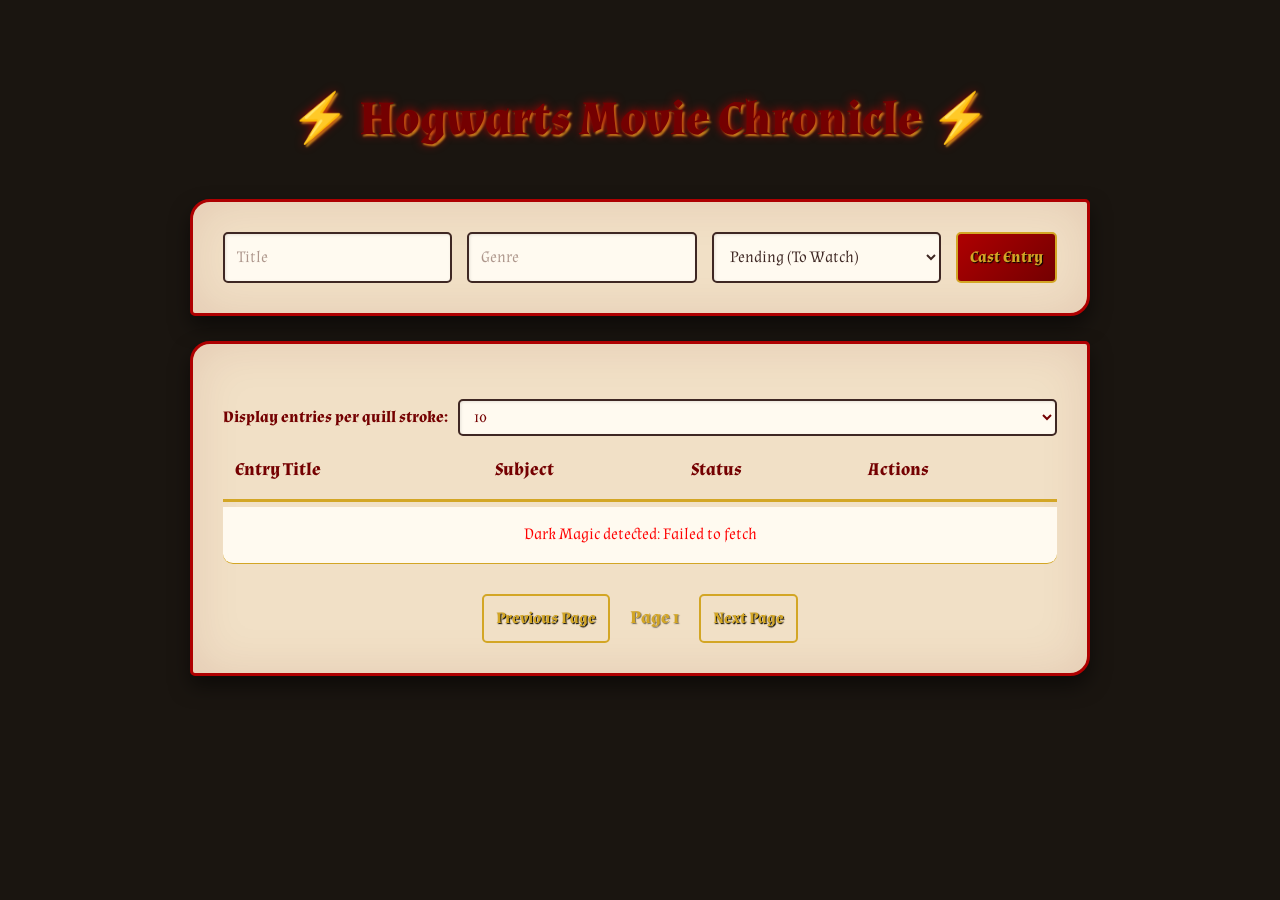
==== src/main/resources/static/index.html @ c30c52f1 "added basic frontend" ====
<!DOCTYPE html>
<html lang="en">
<head>
    <meta charset="UTF-8">
    <meta name="viewport" content="width=device-width, initial-scale=1.0">
    <title>Hogwarts Movie Chronicle</title>
    <link rel="stylesheet" href="css/style.css">
    <link rel="preconnect" href="https://fonts.googleapis.com">
    <link rel="preconnect" href="https://fonts.gstatic.com" crossorigin>
    <link href="https://fonts.googleapis.com/css2?family=Almendra:wght@400;700&display=swap" rel="stylesheet">
</head>
<body>
<div class="container">
    <h1>⚡ Hogwarts Movie Chronicle ⚡</h1>

    <div class="card form-section">
        <form id="movieForm">
            <input type="hidden" id="movieId">
            <input type="text" id="title" placeholder="Title" required>
            <input type="text" id="genre" placeholder="Genre" required>
            <select id="status">
                <option value="TO_WATCH">Pending (To Watch)</option>
                <option value="WATCHING">Currently Reviewing</option>
                <option value="WATCHED">Completed</option>
            </select>
            <button type="submit" id="submitBtn">Cast Entry</button>
        </form>
    </div>

    <div class="card table-section">
        <div class="pagination-controls">
            <label for="pageSize">Display entries per quill stroke:</label>
            <select id="pageSize" onchange="changeSize()">
                <option value="5">5</option>
                <option value="10" selected>10</option>
                <option value="20">20</option>
            </select>
        </div>
        <table>
            <thead>
            <tr>
                <th>Entry Title</th>
                <th>Subject</th>
                <th>Status</th>
                <th>Actions</th>
            </tr>
            </thead>
            <tbody id="movieTableBody">
            </tbody>
        </table>

        <div class="pagination-buttons">
            <button id="prevBtn" onclick="changePage(-1)">Previous Page</button>
            <span id="pageInfo">Page 1</span>
            <button id="nextBtn" onclick="changePage(1)">Next Page</button>
        </div>
    </div>
</div>
<script src="js/script.js"></script>
</body>
</html>
---- src/main/resources/static/css/style.css ----
/* --- Global Styles --- */
body {
    /* Font that looks vintage and magical */
    font-family: 'Almendra', serif;
    /* Dark background, like Hogwarts at night or a dungeon */
    background-color: #1a1510;
    /* Basic font color is parchment-like */
    color: #f1e0c6;
    margin: 0;
    display: flex;
    justify-content: center;
    line-height: 1.6;
}

.container {
    width: 90%;
    max-width: 900px;
    margin-top: 50px;
}

/* Main Title - Gryffindor Red with a subtle magical glow */
h1 {
    text-align: center;
    color: #740001; /* Deep Red */
    font-size: 3em;
    text-shadow: 0 0 10px #ae0001, 2px 2px 2px #d3a625; /* Red glow and small gold shadow */
    margin-bottom: 40px;
}

/* --- Cards (Form & Table Container) --- */
.card {
    /* Use a light color to simulate parchment */
    background-color: #f1e0c6;
    /* Optional: If you want a textured parchment look, add a seamless image
       parchment.jpg into your css/ folder and uncomment the next line: */
    /* background-image: url('parchment.jpg'); */

    color: #3e2723; /* Dark brown text for parchment */
    padding: 30px;
    border-radius: 20px 5px 20px 5px; /* Irregular rustic corners */
    margin-bottom: 25px;

    /* Look of a heavy parchment scroll on a table */
    box-shadow: 0 10px 20px rgba(0,0,0,0.5), inset 0 0 50px rgba(116, 0, 1, 0.1);
    border: 3px solid #ae0001; /* Crimson border */
}

/* Specific styling for form and table cards */
.form-section { border-bottom-left-radius: 5px; }
.table-section { border-top-right-radius: 5px; }


/* --- Form Elements --- */
form { display: flex; gap: 15px; flex-wrap: wrap; }

input, select, button {
    padding: 12px;
    border-radius: 5px;
    border: 2px solid #3e2723; /* Dark brown border */
    font-family: 'Almendra', serif;
    font-size: 1em;
}

input, select {
    background-color: #fffaf0; /* Slightly lighter parchment */
    color: #3e2723;
    flex: 1;
    min-width: 180px;
    box-shadow: inset 1px 1px 3px rgba(0,0,0,0.1);
}

input:focus, select:focus {
    outline: none;
    border-color: #d3a625; /* Gold glow on focus */
    box-shadow: 0 0 10px rgba(211, 166, 37, 0.5);
}

/* Placeholder text color */
input::placeholder { color: #8d6e63; opacity: 0.7; }

/* The Main "Cast Entry" Button - Gryffindor/Golden Snitch Style */
button {
    background: linear-gradient(135deg, #ae0001 0%, #740001 100%); /* Crimson Gradient */
    color: #d3a625; /* Gold Text */
    border: 2px solid #d3a625;
    font-weight: bold;
    cursor: pointer;
    transition: all 0.3s ease;
    text-shadow: 1px 1px 1px #000;
}

button:hover {
    background: linear-gradient(135deg, #740001 0%, #ae0001 100%); /* Reverse Gradient */
    box-shadow: 0 0 15px #d3a625; /* Golden glow on hover */
    transform: translateY(-2px); /* Slight hover lift */
}


/* --- Table Styles --- */
table {
    width: 100%;
    border-collapse: separate; /* Allow spacing for rustic feel */
    border-spacing: 0 5px; /* Rustic spacing between rows */
}

th {
    color: #740001;
    font-weight: bold;
    font-size: 1.1em;
    text-align: left;
    padding: 15px 12px;
    border-bottom: 3px solid #d3a625; /* Thick gold line */
}

td {
    padding: 15px 12px;
    background-color: #fffaf0; /* Clean white-parchment background for readability */
    color: #3e2723;
    border-bottom: 1px solid #d3a625;
}

/* Specific styling for the rustic row feel */
tr:nth-child(even) td { background-color: #f7f1e6; } /* Alternating row color */
tr:last-child td:first-child { border-bottom-left-radius: 10px; }
tr:last-child td:last-child { border-bottom-right-radius: 10px; }

/* The Status Tag - Gold snitch pill */
.status-tag {
    display: inline-block;
    padding: 5px 10px;
    background-color: #d3a625; /* Gold background */
    color: #740001; /* Deep red text */
    font-weight: bold;
    border-radius: 20px;
    font-size: 0.8em;
    border: 1px solid #740001;
}

/* Action Buttons (Edit/Delete) */
.btn-edit {
    background: linear-gradient(135deg, #4caf50, #2e7d32); /* Wizarding Green */
    color: white;
    margin-right: 5px;
    border: none;
}
.btn-edit:hover { box-shadow: 0 0 10px #4caf50; border: none; }

.btn-delete {
    background: linear-gradient(135deg, #f44336, #c62828); /* Red/Flame */
    color: white;
    border: none;
}
.btn-delete:hover { box-shadow: 0 0 10px #f44336; border: none; }


/* --- Pagination Styles --- */
.pagination-controls, .pagination-buttons {
    display: flex;
    justify-content: space-between;
    align-items: center;
    margin-top: 25px;
    color: #740001;
    font-weight: bold;
}

.pagination-controls select {
    padding: 5px 10px;
    margin-left: 10px;
    background-color: #fffaf0;
    color: #740001;
}

.pagination-buttons {
    justify-content: center;
    gap: 20px;
}

/* Pagination Buttons - "Gilded" style */
.pagination-buttons button {
    background: none;
    background-color: #f1e0c6; /* Match parchment */
    color: #d3a625; /* Gold text */
    border: 2px solid #d3a625;
}
.pagination-buttons button:hover {
    background-color: #d3a625; /* Flip colors on hover */
    color: #740001;
    box-shadow: 0 0 10px #d3a625;
}

.pagination-buttons button:disabled {
    background-color: #fffaf0;
    color: #8d6e63;
    border-color: #8d6e63;
    cursor: not-allowed;
    opacity: 0.5;
    box-shadow: none;
}

#pageInfo {
    font-size: 1.1em;
    color: #d3a625;
    text-shadow: 1px 1px 1px rgba(0,0,0,0.5);
}
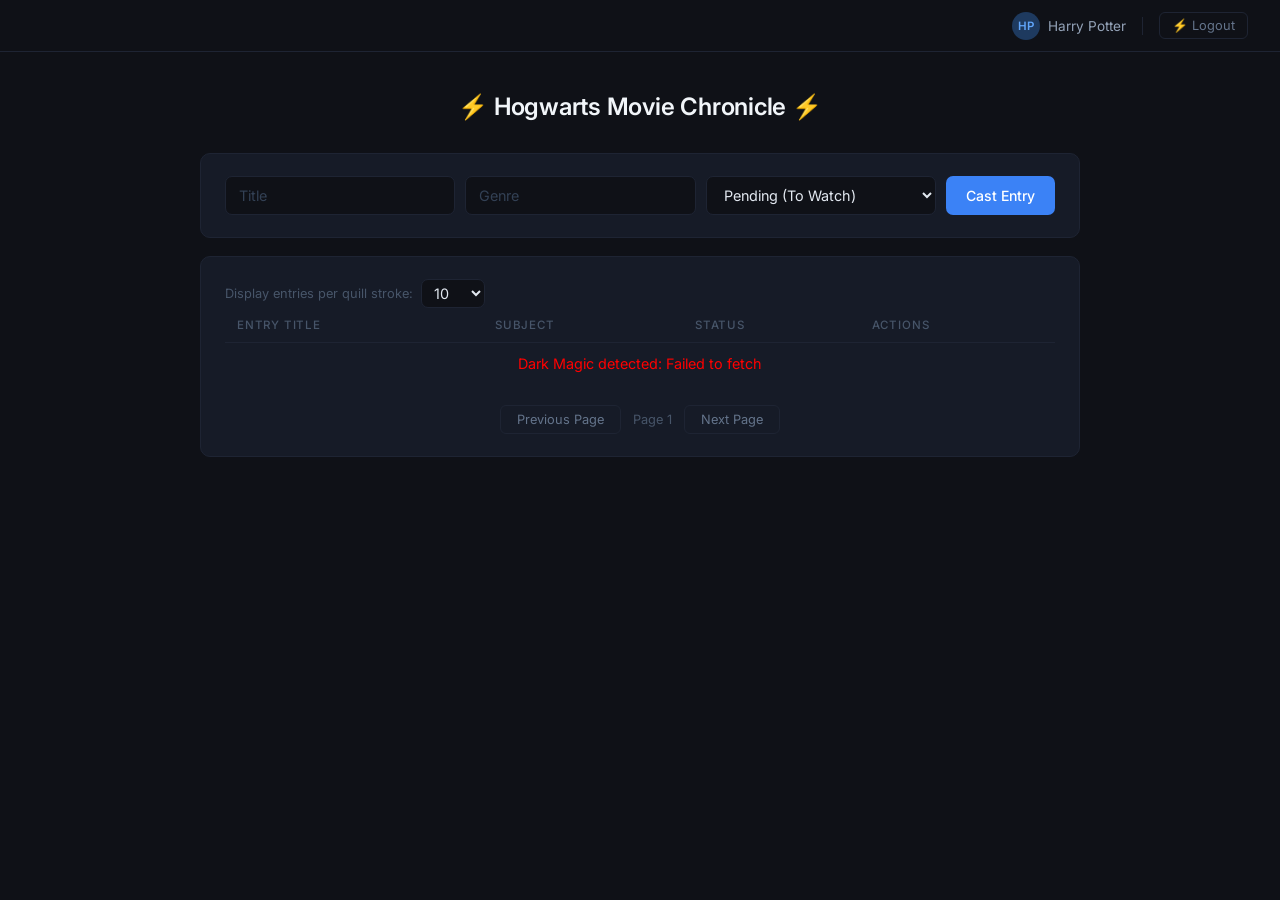
==== commit 76be1f4e: "user table created and mapped with movies" ====
--- a/src/main/resources/static/index.html
+++ b/src/main/resources/static/index.html
@@ -7,9 +7,21 @@
     <link rel="stylesheet" href="css/style.css">
     <link rel="preconnect" href="https://fonts.googleapis.com">
     <link rel="preconnect" href="https://fonts.gstatic.com" crossorigin>
+    <link href="https://fonts.googleapis.com/css2?family=Inter:wght@400;500;600&display=swap" rel="stylesheet">
     <link href="https://fonts.googleapis.com/css2?family=Almendra:wght@400;700&display=swap" rel="stylesheet">
 </head>
 <body>
+
+<!-- ✦ NAVBAR ✦ -->
+<nav class="navbar">
+    <div class="user-info">
+        <div class="avatar" id="userAvatar">HP</div>
+        <span id="usernameDisplay">Harry Potter</span>
+    </div>
+    <div class="nav-divider"></div>
+    <button class="logout-btn" onclick="handleLogout()">⚡ Logout</button>
+</nav>
+
 <div class="container">
     <h1>⚡ Hogwarts Movie Chronicle ⚡</h1>
 
--- a/src/main/resources/static/css/style.css
+++ b/src/main/resources/static/css/style.css
@@ -1,204 +1,114 @@
-/* --- Global Styles --- */
+*,*::before,*::after { box-sizing:border-box; margin:0; padding:0; }
+
 body {
-    /* Font that looks vintage and magical */
-    font-family: 'Almendra', serif;
-    /* Dark background, like Hogwarts at night or a dungeon */
-    background-color: #1a1510;
-    /* Basic font color is parchment-like */
-    color: #f1e0c6;
-    margin: 0;
-    display: flex;
-    justify-content: center;
-    line-height: 1.6;
+  font-family: 'Inter', sans-serif;
+  background: #0f1117;
+  color: #e2e8f0;
+  min-height: 100vh;
+  font-size: 15px;
 }
 
-.container {
-    width: 90%;
-    max-width: 900px;
-    margin-top: 50px;
+/* NAVBAR */
+.navbar {
+  display: flex; align-items: center; justify-content: flex-end;
+  gap: 16px; padding: 0 32px; height: 52px;
+  background: #0f1117; border-bottom: 1px solid #1e2433;
+  position: sticky; top: 0; z-index: 100;
+}
+.user-info { display: flex; align-items: center; gap: 8px; color: #94a3b8; font-size: 0.85rem; }
+.avatar {
+  width: 28px; height: 28px; border-radius: 50%;
+  background: #1e3a5f; color: #60a5fa;
+  display: flex; align-items: center; justify-content: center;
+  font-size: 0.72rem; font-weight: 600;
+}
+.nav-divider { width: 1px; height: 18px; background: #1e2433; }
+.logout-btn {
+  background: none; border: 1px solid #1e2433; border-radius: 6px;
+  color: #64748b; font-family: 'Inter', sans-serif; font-size: 0.8rem;
+  padding: 5px 12px; cursor: pointer; transition: all 0.15s;
+}
+.logout-btn:hover { border-color: #334155; color: #94a3b8; }
+
+/* LAYOUT */
+.container { width: 90%; max-width: 880px; margin: 0 auto; padding: 40px 0 60px; }
+
+h1 {
+  font-size: 1.5rem; font-weight: 600; color: #f1f5f9;
+  text-align: center; margin-bottom: 32px; letter-spacing: -0.01em;
 }
 
-/* Main Title - Gryffindor Red with a subtle magical glow */
-h1 {
-    text-align: center;
-    color: #740001; /* Deep Red */
-    font-size: 3em;
-    text-shadow: 0 0 10px #ae0001, 2px 2px 2px #d3a625; /* Red glow and small gold shadow */
-    margin-bottom: 40px;
+/* CARD */
+.card {
+  background: #161b27; border: 1px solid #1e2433;
+  border-radius: 10px; padding: 22px 24px; margin-bottom: 18px;
 }
 
-/* --- Cards (Form & Table Container) --- */
-.card {
-    /* Use a light color to simulate parchment */
-    background-color: #f1e0c6;
-    /* Optional: If you want a textured parchment look, add a seamless image
-       parchment.jpg into your css/ folder and uncomment the next line: */
-    /* background-image: url('parchment.jpg'); */
-
-    color: #3e2723; /* Dark brown text for parchment */
-    padding: 30px;
-    border-radius: 20px 5px 20px 5px; /* Irregular rustic corners */
-    margin-bottom: 25px;
-
-    /* Look of a heavy parchment scroll on a table */
-    box-shadow: 0 10px 20px rgba(0,0,0,0.5), inset 0 0 50px rgba(116, 0, 1, 0.1);
-    border: 3px solid #ae0001; /* Crimson border */
-}
-
-/* Specific styling for form and table cards */
-.form-section { border-bottom-left-radius: 5px; }
-.table-section { border-top-right-radius: 5px; }
-
-
-/* --- Form Elements --- */
-form { display: flex; gap: 15px; flex-wrap: wrap; }
-
-input, select, button {
-    padding: 12px;
-    border-radius: 5px;
-    border: 2px solid #3e2723; /* Dark brown border */
-    font-family: 'Almendra', serif;
-    font-size: 1em;
-}
+/* FORM */
+form { display: flex; gap: 10px; flex-wrap: wrap; }
 
 input, select {
-    background-color: #fffaf0; /* Slightly lighter parchment */
-    color: #3e2723;
-    flex: 1;
-    min-width: 180px;
-    box-shadow: inset 1px 1px 3px rgba(0,0,0,0.1);
+  flex: 1; min-width: 160px; padding: 9px 13px;
+  background: #0f1117; border: 1px solid #1e2433; border-radius: 7px;
+  color: #e2e8f0; font-family: 'Inter', sans-serif; font-size: 0.9rem;
+  outline: none; transition: border-color 0.15s;
 }
+input::placeholder { color: #334155; }
+input:focus, select:focus { border-color: #3b82f6; }
+select option { background: #0f1117; }
 
-input:focus, select:focus {
-    outline: none;
-    border-color: #d3a625; /* Gold glow on focus */
-    box-shadow: 0 0 10px rgba(211, 166, 37, 0.5);
+#submitBtn {
+  padding: 9px 20px; background: #3b82f6; border: none; border-radius: 7px;
+  color: #fff; font-family: 'Inter', sans-serif; font-size: 0.88rem;
+  font-weight: 500; cursor: pointer; transition: background 0.15s; white-space: nowrap;
 }
+#submitBtn:hover { background: #2563eb; }
 
-/* Placeholder text color */
-input::placeholder { color: #8d6e63; opacity: 0.7; }
+/* TABLE HEADER */
+.section-header {
+  display: flex; align-items: center; justify-content: space-between;
+  margin-bottom: 16px; flex-wrap: wrap; gap: 10px;
+}
+.section-title { font-size: 0.78rem; color: #475569; letter-spacing: 0.06em; text-transform: uppercase; font-weight: 500; }
+.pagination-controls { display: flex; align-items: center; gap: 8px; color: #475569; font-size: 0.8rem; }
+.pagination-controls select { min-width: unset; flex: unset; width: 64px; padding: 4px 8px; }
 
-/* The Main "Cast Entry" Button - Gryffindor/Golden Snitch Style */
-button {
-    background: linear-gradient(135deg, #ae0001 0%, #740001 100%); /* Crimson Gradient */
-    color: #d3a625; /* Gold Text */
-    border: 2px solid #d3a625;
-    font-weight: bold;
-    cursor: pointer;
-    transition: all 0.3s ease;
-    text-shadow: 1px 1px 1px #000;
+/* TABLE */
+table { width: 100%; border-collapse: collapse; }
+th {
+  font-size: 0.72rem; letter-spacing: 0.07em; text-transform: uppercase;
+  color: #475569; font-weight: 500; text-align: left; padding: 10px 12px;
+  border-bottom: 1px solid #1e2433;
 }
+td { padding: 12px 12px; color: #cbd5e1; font-size: 0.9rem; border-bottom: 1px solid #161b27; }
+tbody tr:hover td { background: #1a2030; }
 
-button:hover {
-    background: linear-gradient(135deg, #740001 0%, #ae0001 100%); /* Reverse Gradient */
-    box-shadow: 0 0 15px #d3a625; /* Golden glow on hover */
-    transform: translateY(-2px); /* Slight hover lift */
+/* STATUS */
+.status-tag {
+  display: inline-block; padding: 2px 9px; border-radius: 5px;
+  font-size: 0.72rem; font-weight: 500;
 }
+.status-tag.watched  { background: #14532d; color: #4ade80; }
+.status-tag.watching { background: #422006; color: #fb923c; }
+.status-tag.to-watch { background: #1e293b; color: #64748b; }
 
+/* ACTION BUTTONS */
+.btn-edit, .btn-delete {
+  padding: 4px 11px; border-radius: 5px; font-family: 'Inter', sans-serif;
+  font-size: 0.75rem; cursor: pointer; transition: all 0.15s; font-weight: 500;
+}
+.btn-edit   { background: #1e3a2f; color: #4ade80; border: 1px solid #166534; margin-right: 5px; }
+.btn-edit:hover { background: #166534; }
+.btn-delete { background: #2d1a1a; color: #f87171; border: 1px solid #7f1d1d; }
+.btn-delete:hover { background: #7f1d1d; }
 
-/* --- Table Styles --- */
-table {
-    width: 100%;
-    border-collapse: separate; /* Allow spacing for rustic feel */
-    border-spacing: 0 5px; /* Rustic spacing between rows */
+/* PAGINATION */
+.pagination-buttons { display: flex; align-items: center; justify-content: center; gap: 12px; margin-top: 20px; }
+.pagination-buttons button {
+  background: #161b27; border: 1px solid #1e2433; border-radius: 6px;
+  color: #64748b; font-family: 'Inter', sans-serif; font-size: 0.8rem;
+  padding: 6px 16px; cursor: pointer; transition: all 0.15s;
 }
-
-th {
-    color: #740001;
-    font-weight: bold;
-    font-size: 1.1em;
-    text-align: left;
-    padding: 15px 12px;
-    border-bottom: 3px solid #d3a625; /* Thick gold line */
-}
-
-td {
-    padding: 15px 12px;
-    background-color: #fffaf0; /* Clean white-parchment background for readability */
-    color: #3e2723;
-    border-bottom: 1px solid #d3a625;
-}
-
-/* Specific styling for the rustic row feel */
-tr:nth-child(even) td { background-color: #f7f1e6; } /* Alternating row color */
-tr:last-child td:first-child { border-bottom-left-radius: 10px; }
-tr:last-child td:last-child { border-bottom-right-radius: 10px; }
-
-/* The Status Tag - Gold snitch pill */
-.status-tag {
-    display: inline-block;
-    padding: 5px 10px;
-    background-color: #d3a625; /* Gold background */
-    color: #740001; /* Deep red text */
-    font-weight: bold;
-    border-radius: 20px;
-    font-size: 0.8em;
-    border: 1px solid #740001;
-}
-
-/* Action Buttons (Edit/Delete) */
-.btn-edit {
-    background: linear-gradient(135deg, #4caf50, #2e7d32); /* Wizarding Green */
-    color: white;
-    margin-right: 5px;
-    border: none;
-}
-.btn-edit:hover { box-shadow: 0 0 10px #4caf50; border: none; }
-
-.btn-delete {
-    background: linear-gradient(135deg, #f44336, #c62828); /* Red/Flame */
-    color: white;
-    border: none;
-}
-.btn-delete:hover { box-shadow: 0 0 10px #f44336; border: none; }
-
-
-/* --- Pagination Styles --- */
-.pagination-controls, .pagination-buttons {
-    display: flex;
-    justify-content: space-between;
-    align-items: center;
-    margin-top: 25px;
-    color: #740001;
-    font-weight: bold;
-}
-
-.pagination-controls select {
-    padding: 5px 10px;
-    margin-left: 10px;
-    background-color: #fffaf0;
-    color: #740001;
-}
-
-.pagination-buttons {
-    justify-content: center;
-    gap: 20px;
-}
-
-/* Pagination Buttons - "Gilded" style */
-.pagination-buttons button {
-    background: none;
-    background-color: #f1e0c6; /* Match parchment */
-    color: #d3a625; /* Gold text */
-    border: 2px solid #d3a625;
-}
-.pagination-buttons button:hover {
-    background-color: #d3a625; /* Flip colors on hover */
-    color: #740001;
-    box-shadow: 0 0 10px #d3a625;
-}
-
-.pagination-buttons button:disabled {
-    background-color: #fffaf0;
-    color: #8d6e63;
-    border-color: #8d6e63;
-    cursor: not-allowed;
-    opacity: 0.5;
-    box-shadow: none;
-}
-
-#pageInfo {
-    font-size: 1.1em;
-    color: #d3a625;
-    text-shadow: 1px 1px 1px rgba(0,0,0,0.5);
-}+.pagination-buttons button:hover:not(:disabled) { border-color: #334155; color: #94a3b8; }
+.pagination-buttons button:disabled { opacity: 0.35; cursor: not-allowed; }
+#pageInfo { font-size: 0.8rem; color: #475569; }
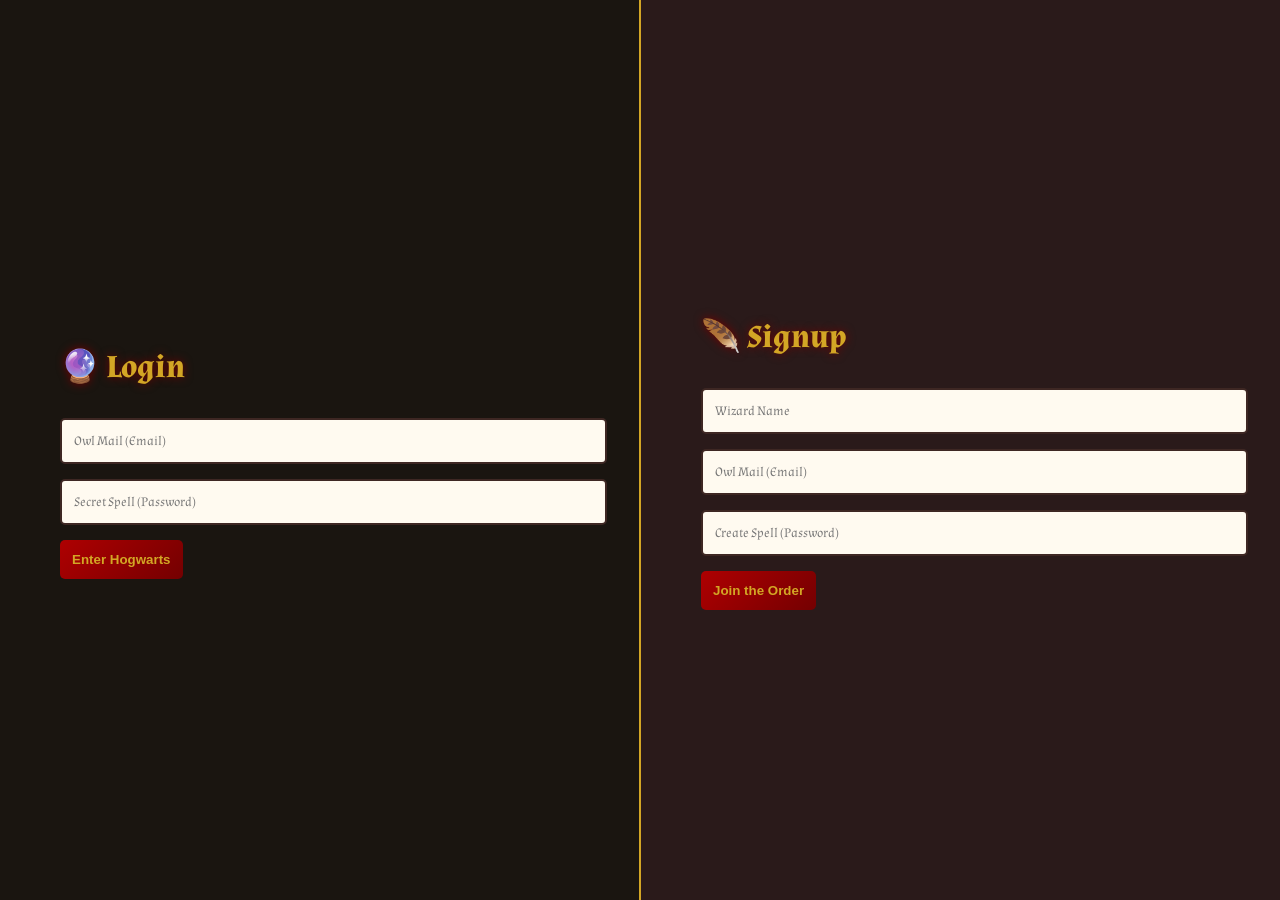
==== commit 62d641a0: "updated get all movies for logged in user" ====
--- a/src/main/resources/static/index.html
+++ b/src/main/resources/static/index.html
@@ -1,73 +1,42 @@
 <!DOCTYPE html>
 <html lang="en">
 <head>
-    <meta charset="UTF-8">
-    <meta name="viewport" content="width=device-width, initial-scale=1.0">
-    <title>Hogwarts Movie Chronicle</title>
-    <link rel="stylesheet" href="css/style.css">
-    <link rel="preconnect" href="https://fonts.googleapis.com">
-    <link rel="preconnect" href="https://fonts.gstatic.com" crossorigin>
-    <link href="https://fonts.googleapis.com/css2?family=Inter:wght@400;500;600&display=swap" rel="stylesheet">
-    <link href="https://fonts.googleapis.com/css2?family=Almendra:wght@400;700&display=swap" rel="stylesheet">
+  <meta charset="UTF-8">
+  <title>Wizard Auth Portal</title>
+  <link href="https://fonts.googleapis.com/css2?family=Almendra&display=swap" rel="stylesheet">
+  <link rel="stylesheet" href="css/auth.css">
 </head>
 <body>
 
-<!-- ✦ NAVBAR ✦ -->
-<nav class="navbar">
-    <div class="user-info">
-        <div class="avatar" id="userAvatar">HP</div>
-        <span id="usernameDisplay">Harry Potter</span>
-    </div>
-    <div class="nav-divider"></div>
-    <button class="logout-btn" onclick="handleLogout()">⚡ Logout</button>
-</nav>
+<div class="auth-container">
 
-<div class="container">
-    <h1>⚡ Hogwarts Movie Chronicle ⚡</h1>
+  <!-- 🧙 LOGIN SIDE -->
+  <div class="auth-panel login-panel">
+    <h2>🔮 Login</h2>
 
-    <div class="card form-section">
-        <form id="movieForm">
-            <input type="hidden" id="movieId">
-            <input type="text" id="title" placeholder="Title" required>
-            <input type="text" id="genre" placeholder="Genre" required>
-            <select id="status">
-                <option value="TO_WATCH">Pending (To Watch)</option>
-                <option value="WATCHING">Currently Reviewing</option>
-                <option value="WATCHED">Completed</option>
-            </select>
-            <button type="submit" id="submitBtn">Cast Entry</button>
-        </form>
-    </div>
+    <form id="loginForm">
+      <input type="email" placeholder="Owl Mail (Email)" id="loginEmail" required>
+      <input type="password" placeholder="Secret Spell (Password)" id="loginPassword" required>
 
-    <div class="card table-section">
-        <div class="pagination-controls">
-            <label for="pageSize">Display entries per quill stroke:</label>
-            <select id="pageSize" onchange="changeSize()">
-                <option value="5">5</option>
-                <option value="10" selected>10</option>
-                <option value="20">20</option>
-            </select>
-        </div>
-        <table>
-            <thead>
-            <tr>
-                <th>Entry Title</th>
-                <th>Subject</th>
-                <th>Status</th>
-                <th>Actions</th>
-            </tr>
-            </thead>
-            <tbody id="movieTableBody">
-            </tbody>
-        </table>
+      <button type="submit">Enter Hogwarts</button>
+    </form>
+  </div>
 
-        <div class="pagination-buttons">
-            <button id="prevBtn" onclick="changePage(-1)">Previous Page</button>
-            <span id="pageInfo">Page 1</span>
-            <button id="nextBtn" onclick="changePage(1)">Next Page</button>
-        </div>
-    </div>
+  <!-- 🪄 SIGNUP SIDE -->
+  <div class="auth-panel signup-panel">
+    <h2>🪶 Signup</h2>
+
+    <form id="signupForm">
+      <input type="text" placeholder="Wizard Name" id="signupName" required>
+      <input type="email" placeholder="Owl Mail (Email)" id="signupEmail" required>
+      <input type="password" placeholder="Create Spell (Password)" id="signupPassword" required>
+
+      <button type="submit">Join the Order</button>
+    </form>
+  </div>
+
 </div>
-<script src="js/script.js"></script>
+
+<script src="js/auth.js"></script>
 </body>
 </html>
--- a/src/main/resources/static/css/auth.css
+++ b/src/main/resources/static/css/auth.css
@@ -0,0 +1,74 @@
+body {
+    font-family: 'Almendra', serif;
+    background: linear-gradient(to right, #1a1510, #2c1e1e);
+    color: #f1e0c6;
+    margin: 0;
+    height: 100vh;
+}
+
+/* Container */
+.auth-container {
+    display: flex;
+    height: 100vh;
+}
+
+/* Panels */
+.auth-panel {
+    flex: 1;
+    padding: 60px;
+    display: flex;
+    flex-direction: column;
+    justify-content: center;
+}
+
+/* LOGIN SIDE */
+.login-panel {
+    background: #1a1510;
+    border-right: 2px solid #d3a625;
+}
+
+/* SIGNUP SIDE */
+.signup-panel {
+    background: #2a1a1a;
+}
+
+/* Titles */
+h2 {
+    color: #d3a625;
+    margin-bottom: 30px;
+    font-size: 2em;
+    text-shadow: 0 0 10px #740001;
+}
+
+/* Inputs */
+input {
+    display: block;
+    width: 100%;
+    padding: 12px;
+    margin-bottom: 15px;
+
+    background: #fffaf0;
+    border: 2px solid #3e2723;
+    border-radius: 5px;
+
+    font-family: 'Almendra', serif;
+}
+
+/* Buttons */
+button {
+    padding: 12px;
+    border: none;
+    border-radius: 5px;
+
+    background: linear-gradient(135deg, #ae0001, #740001);
+    color: #d3a625;
+
+    font-weight: bold;
+    cursor: pointer;
+    transition: 0.3s;
+}
+
+button:hover {
+    box-shadow: 0 0 15px #d3a625;
+    transform: translateY(-2px);
+}
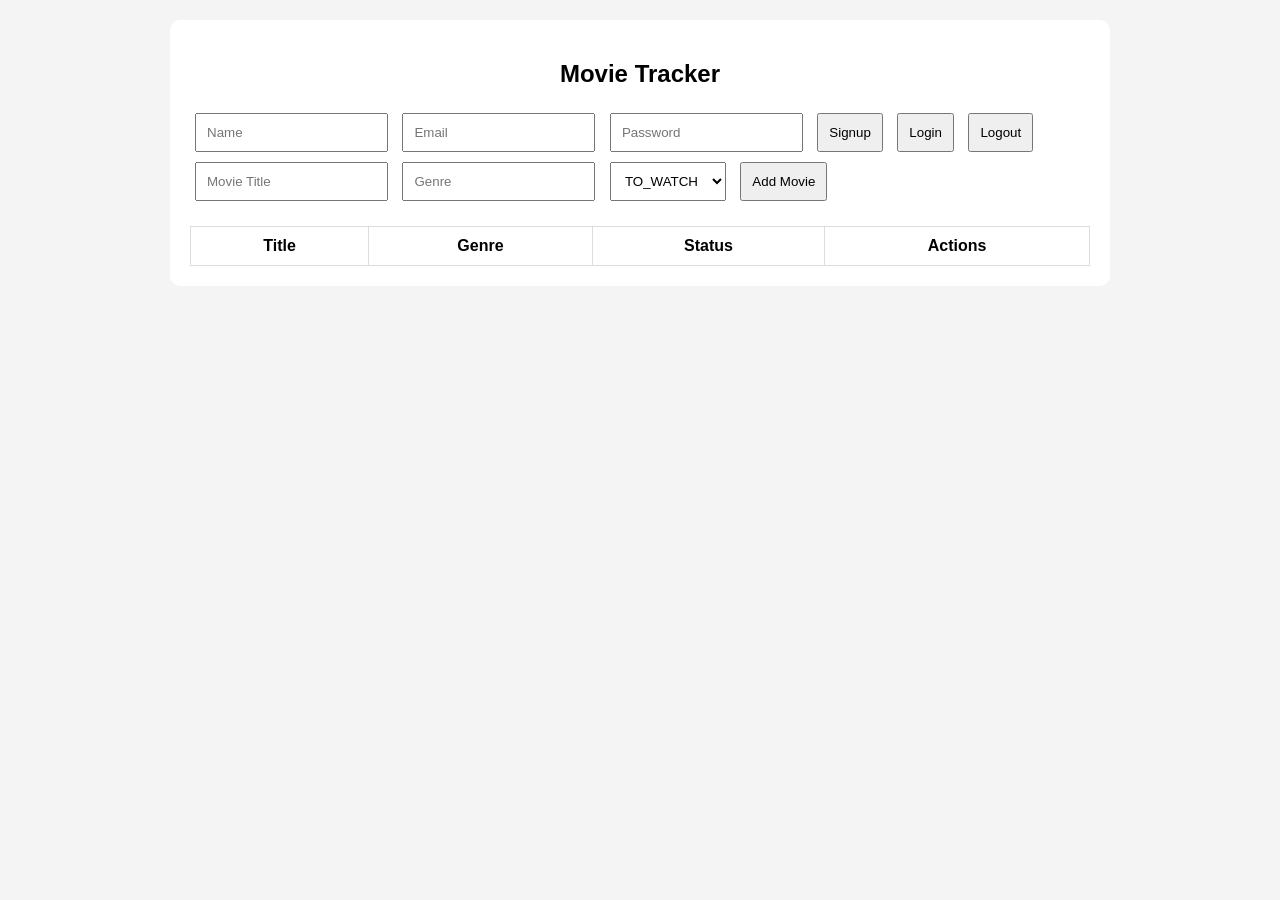
==== commit ad011980: "added frontend for login, signup" ====
--- a/src/main/resources/static/index.html
+++ b/src/main/resources/static/index.html
@@ -2,41 +2,168 @@
 <html lang="en">
 <head>
   <meta charset="UTF-8">
-  <title>Wizard Auth Portal</title>
-  <link href="https://fonts.googleapis.com/css2?family=Almendra&display=swap" rel="stylesheet">
-  <link rel="stylesheet" href="css/auth.css">
+  <title>Movie Tracker</title>
+  <style>
+    body {
+      font-family: Arial;
+      background: #f4f4f4;
+      margin: 0;
+      padding: 20px;
+    }
+    .container {
+      max-width: 900px;
+      margin: auto;
+      background: white;
+      padding: 20px;
+      border-radius: 10px;
+    }
+    h2 { text-align: center; }
+    input, select, button {
+      padding: 10px;
+      margin: 5px;
+    }
+    table {
+      width: 100%;
+      border-collapse: collapse;
+      margin-top: 20px;
+    }
+    th, td {
+      border: 1px solid #ddd;
+      padding: 10px;
+      text-align: center;
+    }
+    button {
+      cursor: pointer;
+    }
+  </style>
 </head>
 <body>
+<div class="container">
 
-<div class="auth-container">
+  <h2>Movie Tracker</h2>
 
-  <!-- 🧙 LOGIN SIDE -->
-  <div class="auth-panel login-panel">
-    <h2>🔮 Login</h2>
-
-    <form id="loginForm">
-      <input type="email" placeholder="Owl Mail (Email)" id="loginEmail" required>
-      <input type="password" placeholder="Secret Spell (Password)" id="loginPassword" required>
-
-      <button type="submit">Enter Hogwarts</button>
-    </form>
+  <!-- AUTH -->
+  <div>
+    <input type="text" id="name" placeholder="Name">
+    <input type="email" id="email" placeholder="Email">
+    <input type="password" id="password" placeholder="Password">
+    <button onclick="signup()">Signup</button>
+    <button onclick="login()">Login</button>
+    <button onclick="logout()">Logout</button>
   </div>
 
-  <!-- 🪄 SIGNUP SIDE -->
-  <div class="auth-panel signup-panel">
-    <h2>🪶 Signup</h2>
+  <!-- ADD MOVIE -->
+  <div>
+    <input type="text" id="title" placeholder="Movie Title">
+    <input type="text" id="genre" placeholder="Genre">
+    <select id="status">
+      <option value="TO_WATCH">TO_WATCH</option>
+      <option value="WATCHED">WATCHED</option>
+    </select>
+    <button onclick="addMovie()">Add Movie</button>
+  </div>
 
-    <form id="signupForm">
-      <input type="text" placeholder="Wizard Name" id="signupName" required>
-      <input type="email" placeholder="Owl Mail (Email)" id="signupEmail" required>
-      <input type="password" placeholder="Create Spell (Password)" id="signupPassword" required>
-
-      <button type="submit">Join the Order</button>
-    </form>
-  </div>
+  <!-- TABLE -->
+  <table>
+    <thead>
+    <tr>
+      <th>Title</th>
+      <th>Genre</th>
+      <th>Status</th>
+      <th>Actions</th>
+    </tr>
+    </thead>
+    <tbody id="movieTable"></tbody>
+  </table>
 
 </div>
 
-<script src="js/auth.js"></script>
+<script>
+  const API = "http://localhost:8080";
+
+  async function signup() {
+    const res = await fetch(API + "/auth/signup", {
+      method: "POST",
+      headers: { "Content-Type": "application/json" },
+      body: JSON.stringify({
+        name: name.value,
+        email: email.value,
+        password: password.value
+      })
+    });
+    alert(await res.text());
+  }
+
+  async function login() {
+    const res = await fetch(API + "/auth/login", {
+      method: "POST",
+      headers: { "Content-Type": "application/json" },
+      credentials: "include",
+      body: JSON.stringify({
+        email: email.value,
+        password: password.value
+      })
+    });
+    alert(await res.text());
+    loadMovies();
+  }
+
+  async function logout() {
+    await fetch(API + "/auth/logout", {
+      method: "POST",
+      credentials: "include"
+    });
+    alert("Logged out");
+  }
+
+  async function addMovie() {
+    const res = await fetch(API + "/movies", {
+      method: "POST",
+      headers: { "Content-Type": "application/json" },
+      credentials: "include",
+      body: JSON.stringify({
+        title: title.value,
+        genre: genre.value,
+        status: status.value
+      })
+    });
+    await res.text();
+    loadMovies();
+  }
+
+  async function loadMovies() {
+    const res = await fetch(API + "/movies", {
+      credentials: "include"
+    });
+
+    if (res.status !== 200) return;
+
+    const data = await res.json();
+    const table = document.getElementById("movieTable");
+    table.innerHTML = "";
+
+    data.content.forEach(m => {
+      table.innerHTML += `
+        <tr>
+          <td>${m.title}</td>
+          <td>${m.genre}</td>
+          <td>${m.status}</td>
+          <td>
+            <button onclick="deleteMovie(${m.id})">Delete</button>
+          </td>
+        </tr>
+      `;
+    });
+  }
+
+  async function deleteMovie(id) {
+    await fetch(API + "/movies/" + id, {
+      method: "DELETE",
+      credentials: "include"
+    });
+    loadMovies();
+  }
+</script>
+
 </body>
-</html>+</html>
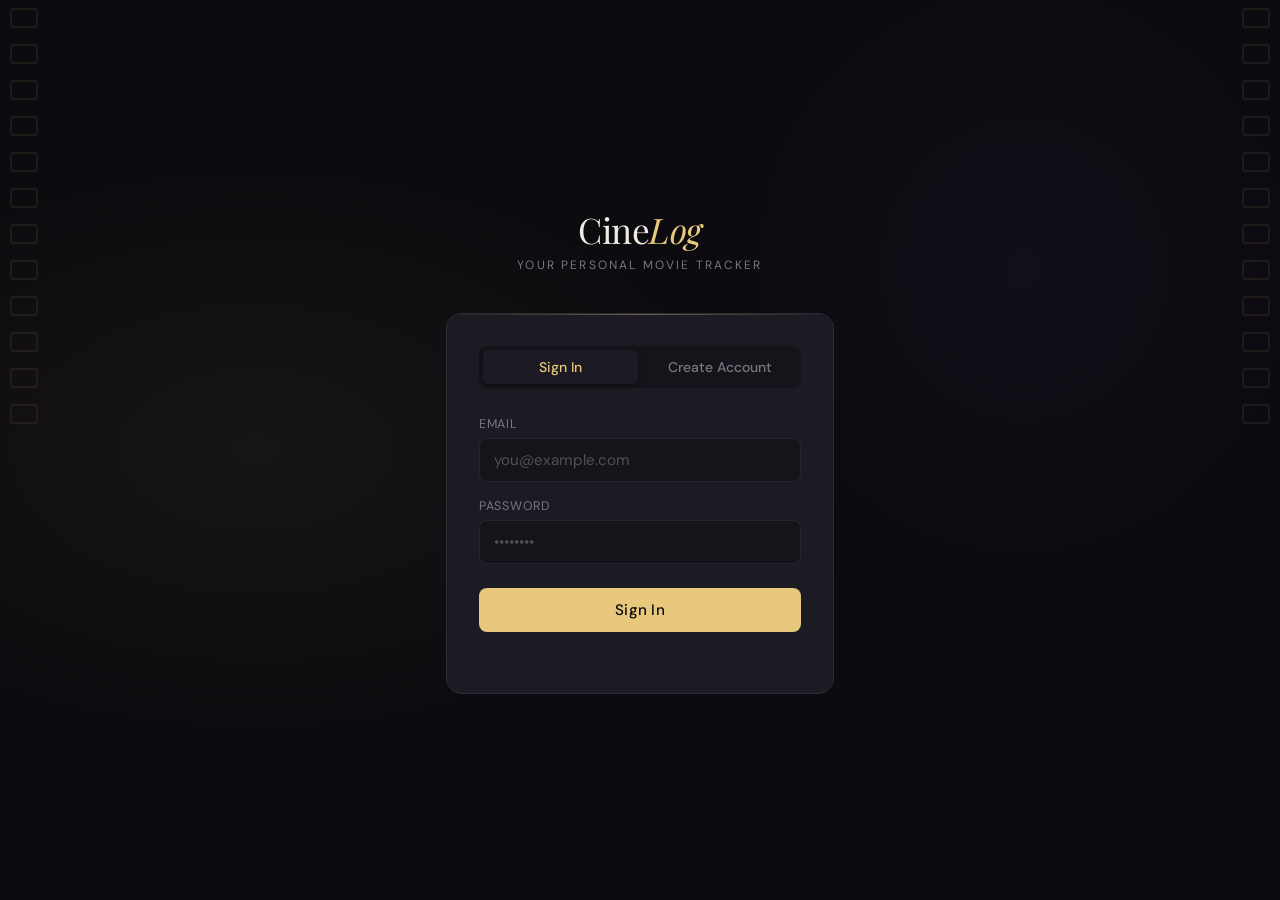
==== commit 614e554d: "frontend added" ====
--- a/src/main/resources/static/index.html
+++ b/src/main/resources/static/index.html
@@ -1,169 +1,333 @@
 <!DOCTYPE html>
 <html lang="en">
 <head>
-  <meta charset="UTF-8">
-  <title>Movie Tracker</title>
+  <meta charset="UTF-8" />
+  <meta name="viewport" content="width=device-width, initial-scale=1.0"/>
+  <title>CineLog — Sign In</title>
+  <link href="https://fonts.googleapis.com/css2?family=Playfair+Display:ital,wght@0,400;0,700;1,400&family=DM+Sans:wght@300;400;500&display=swap" rel="stylesheet"/>
   <style>
+    *, *::before, *::after { box-sizing: border-box; margin: 0; padding: 0; }
+
+    :root {
+      --bg: #0c0b0f;
+      --surface: #15141a;
+      --card: #1c1b23;
+      --border: rgba(255,255,255,0.07);
+      --accent: #e8c87d;
+      --accent-dim: rgba(232,200,125,0.12);
+      --text: #f0ece4;
+      --muted: #7a7580;
+      --danger: #e07070;
+    }
+
     body {
-      font-family: Arial;
-      background: #f4f4f4;
-      margin: 0;
-      padding: 20px;
-    }
-    .container {
-      max-width: 900px;
-      margin: auto;
-      background: white;
-      padding: 20px;
-      border-radius: 10px;
-    }
-    h2 { text-align: center; }
-    input, select, button {
-      padding: 10px;
-      margin: 5px;
-    }
-    table {
+      font-family: 'DM Sans', sans-serif;
+      background: var(--bg);
+      color: var(--text);
+      min-height: 100vh;
+      display: flex;
+      align-items: center;
+      justify-content: center;
+      overflow: hidden;
+    }
+
+    /* Cinematic background */
+    body::before {
+      content: '';
+      position: fixed;
+      inset: 0;
+      background:
+        radial-gradient(ellipse 60% 50% at 20% 50%, rgba(232,200,125,0.05) 0%, transparent 70%),
+        radial-gradient(ellipse 40% 60% at 80% 30%, rgba(120,80,180,0.06) 0%, transparent 70%);
+      pointer-events: none;
+    }
+
+    /* Film strip decoration */
+    .film-strip {
+      position: fixed;
+      top: 0; bottom: 0;
+      width: 48px;
+      display: flex;
+      flex-direction: column;
+      gap: 0;
+      overflow: hidden;
+      opacity: 0.08;
+    }
+    .film-strip.left { left: 0; }
+    .film-strip.right { right: 0; }
+    .film-hole {
+      width: 28px;
+      height: 20px;
+      border: 2px solid var(--accent);
+      border-radius: 3px;
+      margin: 8px auto;
+      flex-shrink: 0;
+    }
+
+    .auth-wrapper {
       width: 100%;
-      border-collapse: collapse;
-      margin-top: 20px;
-    }
-    th, td {
-      border: 1px solid #ddd;
-      padding: 10px;
+      max-width: 420px;
+      padding: 2rem 1rem;
+      position: relative;
+      z-index: 1;
+      animation: fadeUp 0.6s ease both;
+    }
+
+    @keyframes fadeUp {
+      from { opacity: 0; transform: translateY(24px); }
+      to   { opacity: 1; transform: translateY(0); }
+    }
+
+    .logo {
       text-align: center;
-    }
-    button {
+      margin-bottom: 2.5rem;
+    }
+    .logo-mark {
+      font-family: 'Playfair Display', serif;
+      font-size: 2.2rem;
+      letter-spacing: -0.5px;
+      color: var(--text);
+    }
+    .logo-mark span { color: var(--accent); font-style: italic; }
+    .logo-sub {
+      font-size: 0.75rem;
+      letter-spacing: 0.18em;
+      text-transform: uppercase;
+      color: var(--muted);
+      margin-top: 4px;
+    }
+
+    .card {
+      background: var(--card);
+      border: 1px solid var(--border);
+      border-radius: 16px;
+      padding: 2rem;
+      position: relative;
+      overflow: hidden;
+    }
+    .card::before {
+      content: '';
+      position: absolute;
+      top: 0; left: 0; right: 0;
+      height: 1px;
+      background: linear-gradient(90deg, transparent, rgba(232,200,125,0.4), transparent);
+    }
+
+    .tabs {
+      display: flex;
+      background: var(--surface);
+      border-radius: 8px;
+      padding: 4px;
+      margin-bottom: 1.75rem;
+      gap: 4px;
+    }
+    .tab {
+      flex: 1;
+      padding: 8px;
+      border: none;
+      background: transparent;
+      color: var(--muted);
+      font-family: 'DM Sans', sans-serif;
+      font-size: 0.875rem;
+      font-weight: 500;
+      border-radius: 6px;
       cursor: pointer;
-    }
+      transition: all 0.2s;
+    }
+    .tab.active {
+      background: var(--card);
+      color: var(--accent);
+      box-shadow: 0 1px 4px rgba(0,0,0,0.4);
+    }
+
+    .form-group {
+      margin-bottom: 1rem;
+    }
+    label {
+      display: block;
+      font-size: 0.78rem;
+      letter-spacing: 0.06em;
+      text-transform: uppercase;
+      color: var(--muted);
+      margin-bottom: 6px;
+    }
+    input {
+      width: 100%;
+      padding: 11px 14px;
+      background: var(--surface);
+      border: 1px solid var(--border);
+      border-radius: 8px;
+      color: var(--text);
+      font-family: 'DM Sans', sans-serif;
+      font-size: 0.95rem;
+      outline: none;
+      transition: border-color 0.2s, box-shadow 0.2s;
+    }
+    input:focus {
+      border-color: rgba(232,200,125,0.4);
+      box-shadow: 0 0 0 3px rgba(232,200,125,0.07);
+    }
+    input::placeholder { color: var(--muted); opacity: 0.6; }
+
+    .btn-primary {
+      width: 100%;
+      padding: 12px;
+      margin-top: 0.5rem;
+      background: var(--accent);
+      color: #0c0b0f;
+      border: none;
+      border-radius: 8px;
+      font-family: 'DM Sans', sans-serif;
+      font-size: 0.95rem;
+      font-weight: 500;
+      cursor: pointer;
+      transition: opacity 0.2s, transform 0.15s;
+      letter-spacing: 0.02em;
+    }
+    .btn-primary:hover { opacity: 0.9; }
+    .btn-primary:active { transform: scale(0.98); }
+    .btn-primary:disabled { opacity: 0.5; cursor: not-allowed; }
+
+    .msg {
+      margin-top: 0.75rem;
+      font-size: 0.85rem;
+      text-align: center;
+      min-height: 1.2em;
+      color: var(--danger);
+    }
+    .msg.success { color: #7ec87e; }
+
+    .panel { display: none; }
+    .panel.active { display: block; }
   </style>
 </head>
 <body>
-<div class="container">
-
-  <h2>Movie Tracker</h2>
-
-  <!-- AUTH -->
-  <div>
-    <input type="text" id="name" placeholder="Name">
-    <input type="email" id="email" placeholder="Email">
-    <input type="password" id="password" placeholder="Password">
-    <button onclick="signup()">Signup</button>
-    <button onclick="login()">Login</button>
-    <button onclick="logout()">Logout</button>
+
+<div class="film-strip left">
+  <div class="film-hole"></div><div class="film-hole"></div><div class="film-hole"></div>
+  <div class="film-hole"></div><div class="film-hole"></div><div class="film-hole"></div>
+  <div class="film-hole"></div><div class="film-hole"></div><div class="film-hole"></div>
+  <div class="film-hole"></div><div class="film-hole"></div><div class="film-hole"></div>
+</div>
+<div class="film-strip right">
+  <div class="film-hole"></div><div class="film-hole"></div><div class="film-hole"></div>
+  <div class="film-hole"></div><div class="film-hole"></div><div class="film-hole"></div>
+  <div class="film-hole"></div><div class="film-hole"></div><div class="film-hole"></div>
+  <div class="film-hole"></div><div class="film-hole"></div><div class="film-hole"></div>
+</div>
+
+<div class="auth-wrapper">
+  <div class="logo">
+    <div class="logo-mark">Cine<span>Log</span></div>
+    <div class="logo-sub">Your personal movie tracker</div>
   </div>
 
-  <!-- ADD MOVIE -->
-  <div>
-    <input type="text" id="title" placeholder="Movie Title">
-    <input type="text" id="genre" placeholder="Genre">
-    <select id="status">
-      <option value="TO_WATCH">TO_WATCH</option>
-      <option value="WATCHED">WATCHED</option>
-    </select>
-    <button onclick="addMovie()">Add Movie</button>
+  <div class="card">
+    <div class="tabs">
+      <button class="tab active" onclick="switchTab('login')">Sign In</button>
+      <button class="tab" onclick="switchTab('signup')">Create Account</button>
+    </div>
+
+    <!-- LOGIN -->
+    <div class="panel active" id="panel-login">
+      <div class="form-group">
+        <label>Email</label>
+        <input type="email" id="login-email" placeholder="you@example.com" />
+      </div>
+      <div class="form-group">
+        <label>Password</label>
+        <input type="password" id="login-password" placeholder="••••••••" />
+      </div>
+      <button class="btn-primary" onclick="doLogin()">Sign In</button>
+      <div class="msg" id="login-msg"></div>
+    </div>
+
+    <!-- SIGNUP -->
+    <div class="panel" id="panel-signup">
+      <div class="form-group">
+        <label>Full Name</label>
+        <input type="text" id="signup-name" placeholder="Jane Doe" />
+      </div>
+      <div class="form-group">
+        <label>Email</label>
+        <input type="email" id="signup-email" placeholder="you@example.com" />
+      </div>
+      <div class="form-group">
+        <label>Password</label>
+        <input type="password" id="signup-password" placeholder="••••••••" />
+      </div>
+      <button class="btn-primary" onclick="doSignup()">Create Account</button>
+      <div class="msg" id="signup-msg"></div>
+    </div>
   </div>
-
-  <!-- TABLE -->
-  <table>
-    <thead>
-    <tr>
-      <th>Title</th>
-      <th>Genre</th>
-      <th>Status</th>
-      <th>Actions</th>
-    </tr>
-    </thead>
-    <tbody id="movieTable"></tbody>
-  </table>
-
 </div>
 
 <script>
-  const API = "http://localhost:8080";
-
-  async function signup() {
-    const res = await fetch(API + "/auth/signup", {
-      method: "POST",
-      headers: { "Content-Type": "application/json" },
-      body: JSON.stringify({
-        name: name.value,
-        email: email.value,
-        password: password.value
-      })
+  const BASE = 'http://localhost:8080';
+
+  function switchTab(tab) {
+    document.querySelectorAll('.tab').forEach((t, i) => {
+      t.classList.toggle('active', (i === 0 && tab === 'login') || (i === 1 && tab === 'signup'));
     });
-    alert(await res.text());
+    document.getElementById('panel-login').classList.toggle('active', tab === 'login');
+    document.getElementById('panel-signup').classList.toggle('active', tab === 'signup');
   }
 
-  async function login() {
-    const res = await fetch(API + "/auth/login", {
-      method: "POST",
-      headers: { "Content-Type": "application/json" },
-      credentials: "include",
-      body: JSON.stringify({
-        email: email.value,
-        password: password.value
-      })
-    });
-    alert(await res.text());
-    loadMovies();
+  async function doLogin() {
+    const email = document.getElementById('login-email').value.trim();
+    const password = document.getElementById('login-password').value;
+    const msg = document.getElementById('login-msg');
+    msg.textContent = '';
+    if (!email || !password) { msg.textContent = 'Please fill in all fields.'; return; }
+    try {
+      const res = await fetch(`${BASE}/auth/login`, {
+        method: 'POST',
+        headers: { 'Content-Type': 'application/json' },
+        credentials: 'include',
+        body: JSON.stringify({ email, password })
+      });
+      const text = await res.text();
+      if (res.ok) { window.location.href = 'movies.html'; }
+      else { msg.textContent = text || 'Login failed.'; }
+    } catch { msg.textContent = 'Could not reach server.'; }
   }
 
-  async function logout() {
-    await fetch(API + "/auth/logout", {
-      method: "POST",
-      credentials: "include"
-    });
-    alert("Logged out");
+  async function doSignup() {
+    const name = document.getElementById('signup-name').value.trim();
+    const email = document.getElementById('signup-email').value.trim();
+    const password = document.getElementById('signup-password').value;
+    const msg = document.getElementById('signup-msg');
+    msg.textContent = '';
+    if (!name || !email || !password) { msg.textContent = 'Please fill in all fields.'; return; }
+    try {
+      const res = await fetch(`${BASE}/auth/signup`, {
+        method: 'POST',
+        headers: { 'Content-Type': 'application/json' },
+        credentials: 'include',
+        body: JSON.stringify({ name, email, password })
+      });
+      const text = await res.text();
+      if (res.ok) { msg.className = 'msg success'; msg.textContent = 'Account created! Signing you in…'; await doLoginAfterSignup(email, password); }
+      else { msg.textContent = text || 'Signup failed.'; }
+    } catch { msg.textContent = 'Could not reach server.'; }
   }
 
-  async function addMovie() {
-    const res = await fetch(API + "/movies", {
-      method: "POST",
-      headers: { "Content-Type": "application/json" },
-      credentials: "include",
-      body: JSON.stringify({
-        title: title.value,
-        genre: genre.value,
-        status: status.value
-      })
-    });
-    await res.text();
-    loadMovies();
+  async function doLoginAfterSignup(email, password) {
+    try {
+      const res = await fetch(`${BASE}/auth/login`, {
+        method: 'POST',
+        headers: { 'Content-Type': 'application/json' },
+        credentials: 'include',
+        body: JSON.stringify({ email, password })
+      });
+      if (res.ok) window.location.href = 'movies.html';
+    } catch {}
   }
 
-  async function loadMovies() {
-    const res = await fetch(API + "/movies", {
-      credentials: "include"
-    });
-
-    if (res.status !== 200) return;
-
-    const data = await res.json();
-    const table = document.getElementById("movieTable");
-    table.innerHTML = "";
-
-    data.content.forEach(m => {
-      table.innerHTML += `
-        <tr>
-          <td>${m.title}</td>
-          <td>${m.genre}</td>
-          <td>${m.status}</td>
-          <td>
-            <button onclick="deleteMovie(${m.id})">Delete</button>
-          </td>
-        </tr>
-      `;
-    });
-  }
-
-  async function deleteMovie(id) {
-    await fetch(API + "/movies/" + id, {
-      method: "DELETE",
-      credentials: "include"
-    });
-    loadMovies();
-  }
+  // Redirect if already logged in
+  fetch(`${BASE}/auth/me`, { credentials: 'include' }).then(r => {
+    if (r.ok) window.location.href = 'movies.html';
+  }).catch(() => {});
 </script>
-
 </body>
-</html>
+</html>
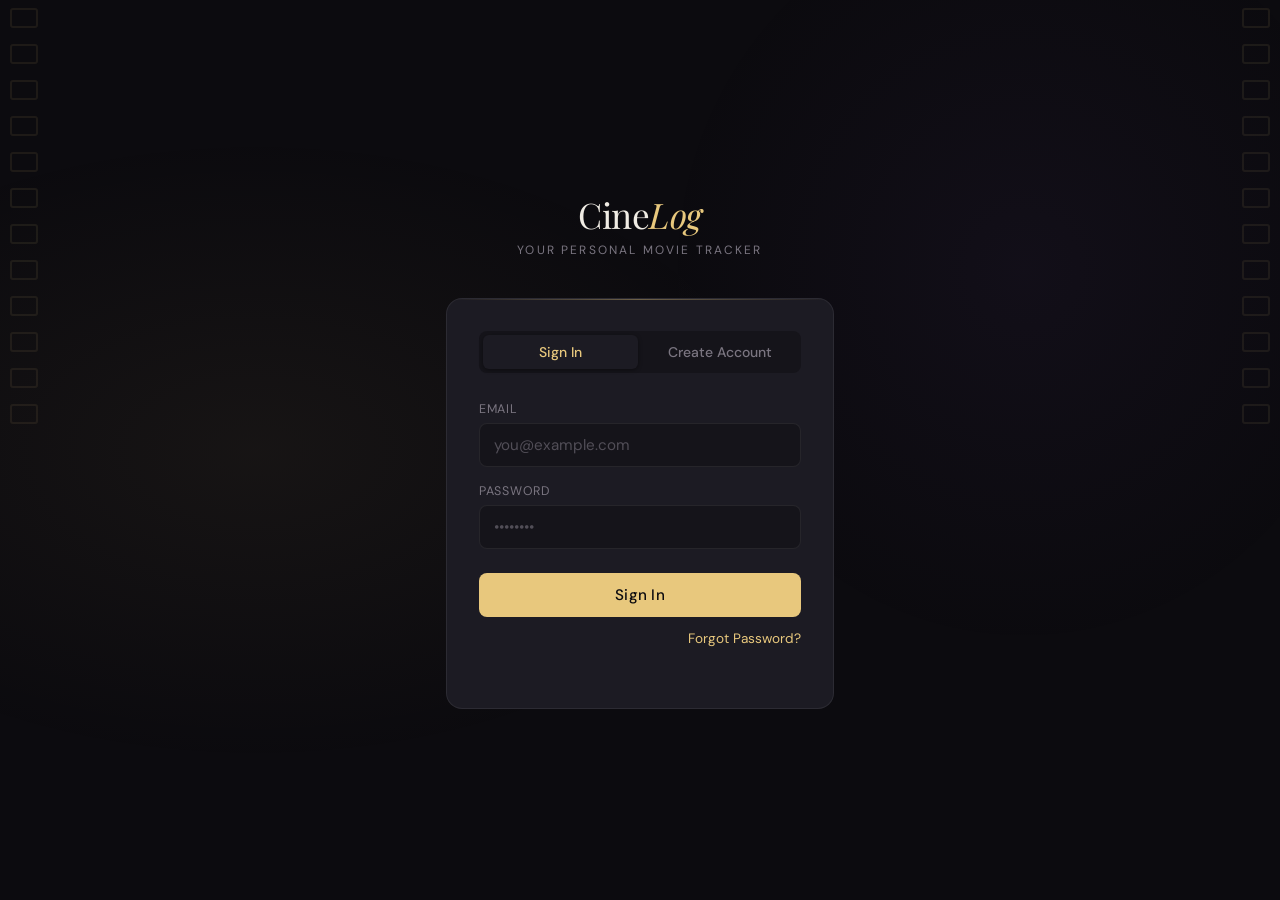
==== commit eaae01e2: "added forgot password verification email" ====
--- a/src/main/resources/static/index.html
+++ b/src/main/resources/static/index.html
@@ -239,6 +239,21 @@
         <input type="password" id="login-password" placeholder="••••••••" />
       </div>
       <button class="btn-primary" onclick="doLogin()">Sign In</button>
+
+      <div style="text-align:right; margin-top:10px;">
+        <a href="forgot-password.html"
+           style="
+        color: var(--accent);
+        text-decoration: none;
+        font-size: 0.85rem;
+        transition: opacity 0.2s;
+     "
+           onmouseover="this.style.opacity='0.7'"
+           onmouseout="this.style.opacity='1'">
+          Forgot Password?
+        </a>
+      </div>
+
       <div class="msg" id="login-msg"></div>
     </div>
 
@@ -292,25 +307,98 @@
     } catch { msg.textContent = 'Could not reach server.'; }
   }
 
-  async function doSignup() {
-    const name = document.getElementById('signup-name').value.trim();
-    const email = document.getElementById('signup-email').value.trim();
-    const password = document.getElementById('signup-password').value;
-    const msg = document.getElementById('signup-msg');
-    msg.textContent = '';
-    if (!name || !email || !password) { msg.textContent = 'Please fill in all fields.'; return; }
-    try {
-      const res = await fetch(`${BASE}/auth/signup`, {
-        method: 'POST',
-        headers: { 'Content-Type': 'application/json' },
-        credentials: 'include',
-        body: JSON.stringify({ name, email, password })
-      });
-      const text = await res.text();
-      if (res.ok) { msg.className = 'msg success'; msg.textContent = 'Account created! Signing you in…'; await doLoginAfterSignup(email, password); }
-      else { msg.textContent = text || 'Signup failed.'; }
-    } catch { msg.textContent = 'Could not reach server.'; }
+// Replace your existing doSignup() function with this version
+
+async function doSignup() {
+  const name = document.getElementById('signup-name').value.trim();
+  const email = document.getElementById('signup-email').value.trim();
+  const password = document.getElementById('signup-password').value;
+  const msg = document.getElementById('signup-msg');
+
+  // Reset message
+  msg.className = 'msg';
+  msg.textContent = '';
+
+  // Basic client-side validation
+  if (!name || !email || !password) {
+    msg.textContent = 'Please fill in all fields.';
+    return;
   }
+
+  try {
+    const res = await fetch(`${BASE}/auth/signup`, {
+      method: 'POST',
+      headers: { 'Content-Type': 'application/json' },
+      credentials: 'include',
+      body: JSON.stringify({ name, email, password })
+    });
+
+    const text = await res.text();
+
+    if (res.ok) {
+      // Success message
+      msg.className = 'msg success';
+      msg.textContent = 'Verification code sent to your email.';
+
+      // Popup message
+      alert(
+        '📧 Account created successfully!\n\n' +
+        'A verification code has been sent to your email.\n' +
+        'Please verify your email before logging in.'
+      );
+
+      // Optional: switch to login tab automatically
+      switchTab('login');
+
+      // Optional: pre-fill login email
+      document.getElementById('login-email').value = email;
+
+      // Optional: clear signup form
+      document.getElementById('signup-name').value = '';
+      document.getElementById('signup-email').value = '';
+      document.getElementById('signup-password').value = '';
+    } else {
+      // Show backend validation or business error
+      msg.className = 'msg';
+      msg.textContent = text || 'Signup failed.';
+
+      // If backend says email verification is required
+      if (
+        text.toLowerCase().includes('verify') ||
+        text.toLowerCase().includes('verification')
+      ) {
+        alert(
+          '📧 Email Verification Required\n\n' +
+          text
+        );
+      }
+    }
+  } catch (error) {
+    msg.className = 'msg';
+    msg.textContent = 'Could not reach server.';
+    alert('❌ Could not connect to the server.');
+  }
+}
+
+<!--  async function doSignup() {-->
+<!--    const name = document.getElementById('signup-name').value.trim();-->
+<!--    const email = document.getElementById('signup-email').value.trim();-->
+<!--    const password = document.getElementById('signup-password').value;-->
+<!--    const msg = document.getElementById('signup-msg');-->
+<!--    msg.textContent = '';-->
+<!--    if (!name || !email || !password) { msg.textContent = 'Please fill in all fields.'; return; }-->
+<!--    try {-->
+<!--      const res = await fetch(`${BASE}/auth/signup`, {-->
+<!--        method: 'POST',-->
+<!--        headers: { 'Content-Type': 'application/json' },-->
+<!--        credentials: 'include',-->
+<!--        body: JSON.stringify({ name, email, password })-->
+<!--      });-->
+<!--      const text = await res.text();-->
+<!--      if (res.ok) { msg.className = 'msg success'; msg.textContent = 'Account created! Signing you in…'; await doLoginAfterSignup(email, password); }-->
+<!--      else { msg.textContent = text || 'Signup failed.'; }-->
+<!--    } catch { msg.textContent = 'Could not reach server.'; }-->
+<!--  }-->
 
   async function doLoginAfterSignup(email, password) {
     try {
